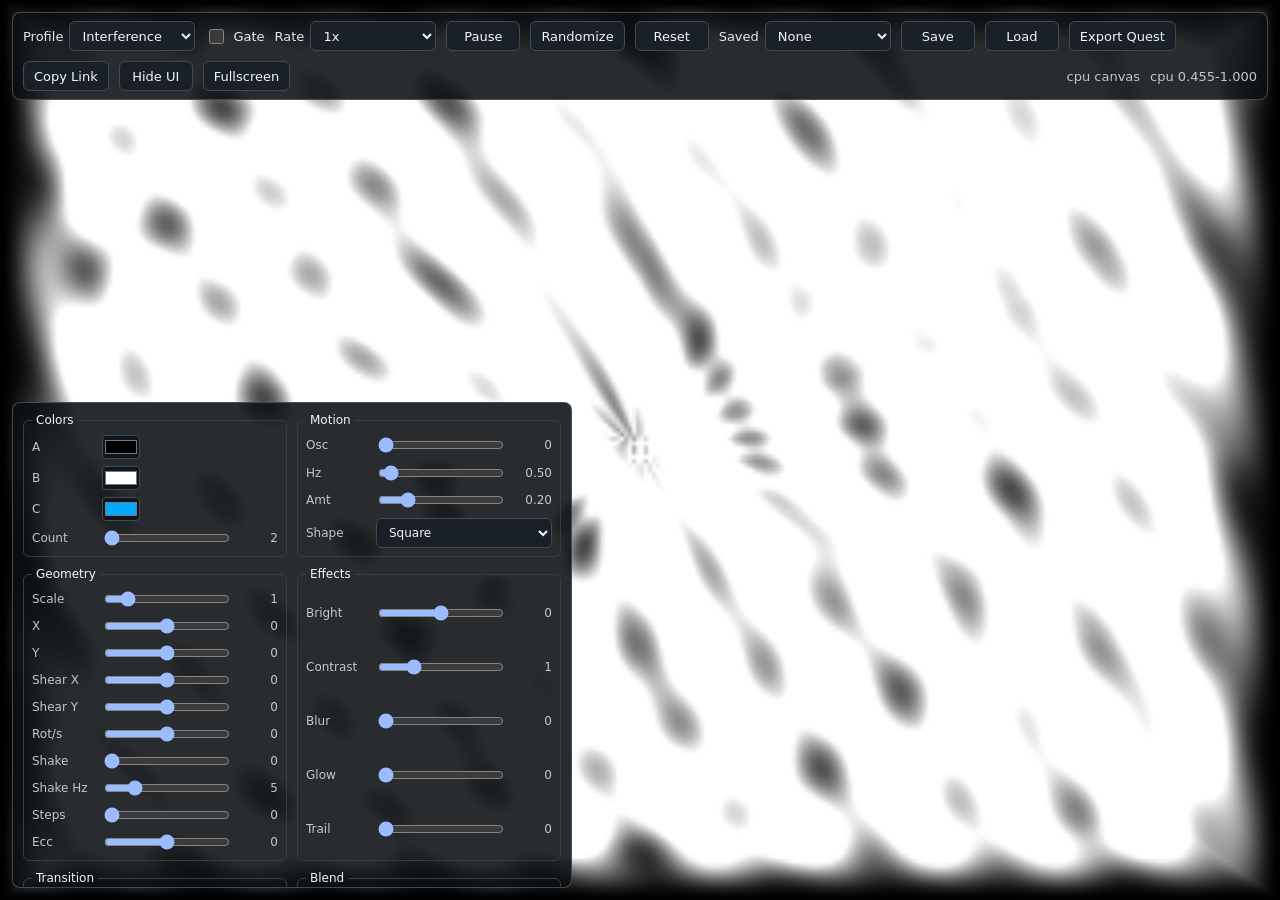
==== web/stimulus-preview/index.html @ 37d01fa6 "Add stimulus profile preview and browser handoff" ====
<!doctype html>
<html lang="en">
  <head>
    <meta charset="utf-8">
    <meta name="viewport" content="width=device-width, initial-scale=1">
    <title>Rusty Optics Stimulus Preview</title>
    <link rel="stylesheet" href="styles.css?v=tuning-5">
  </head>
  <body>
    <main class="stimulus-shell">
      <canvas id="stimulus-canvas" aria-label="Procedural stimulus preview"></canvas>
      <form id="toolbar" class="toolbar" autocomplete="off">
        <label>
          Profile
          <select id="profile-select">
            <option value="/fixtures/stimulus/interference_preview_profile.json" selected>Interference</option>
          </select>
        </label>
        <label><input id="temporal-gate" type="checkbox"> Gate</label>
        <label>
          Rate
          <select id="time-scale">
            <option value="0.25">0.25x</option>
            <option value="0.5">0.5x</option>
            <option value="1" selected>1x</option>
            <option value="2">2x</option>
          </select>
        </label>
        <button id="toggle-run" type="button">Pause</button>
        <button id="randomize-tuning" type="button">Randomize</button>
        <button id="reset-tuning" type="button">Reset</button>
        <label>
          Saved
          <select id="saved-preset-select">
            <option value="" selected>None</option>
          </select>
        </label>
        <button id="save-preset" type="button">Save</button>
        <button id="load-preset" type="button">Load</button>
        <button id="export-quest" type="button">Export Quest</button>
        <button id="copy-link" type="button">Copy Link</button>
        <button id="toggle-chrome" type="button">Hide UI</button>
        <button id="enter-fullscreen" type="button">Fullscreen</button>
        <output id="backend-status">loading</output>
        <output id="probe-status">probe pending</output>
      </form>
      <aside id="tuning-panel" class="tuning-panel" aria-label="Stimulus tuning controls">
        <div id="tuning-controls"></div>
      </aside>
    </main>
    <script type="module" src="app.js?v=tuning-5"></script>
  </body>
</html>
---- web/stimulus-preview/styles.css ----
:root {
  color-scheme: dark;
  font-family: Inter, ui-sans-serif, system-ui, -apple-system, BlinkMacSystemFont, "Segoe UI", sans-serif;
  background: #080a0d;
  color: #edf1f5;
}

* {
  box-sizing: border-box;
}

html,
body {
  width: 100%;
  height: 100%;
  margin: 0;
  overflow: hidden;
  background: #080a0d;
}

.stimulus-shell {
  position: fixed;
  inset: 0;
  overflow: hidden;
  background: #000;
}

#stimulus-canvas {
  display: block;
  width: 100vw;
  height: 100vh;
  touch-action: none;
  background: #000;
}

.toolbar {
  position: absolute;
  left: 12px;
  right: 12px;
  top: 12px;
  display: flex;
  flex-wrap: wrap;
  align-items: center;
  gap: 10px;
  max-width: calc(100vw - 24px);
  min-height: 44px;
  padding: 8px 10px;
  border: 1px solid rgba(73, 84, 99, 0.86);
  border-radius: 8px;
  background: rgba(12, 15, 19, 0.88);
  color: #e3e9ef;
  font-size: 13px;
  line-height: 1;
}

.toolbar label {
  display: inline-flex;
  align-items: center;
  gap: 6px;
  white-space: nowrap;
}

.toolbar input {
  width: 15px;
  height: 15px;
  accent-color: #9bbcff;
}

select,
button {
  min-height: 30px;
  border: 1px solid #404b58;
  border-radius: 6px;
  background: #1a2028;
  color: #f2f5f8;
  font: inherit;
}

select {
  min-width: 126px;
  padding: 0 8px;
}

button {
  min-width: 74px;
  padding: 0 10px;
}

button:hover,
button:focus,
select:focus {
  border-color: #9bbcff;
  outline: none;
}

output {
  color: #bdc8d3;
  white-space: nowrap;
}

#backend-status {
  margin-left: auto;
}

body.chrome-hidden .toolbar {
  display: none;
}

.tuning-panel {
  position: absolute;
  left: 12px;
  bottom: 12px;
  width: min(560px, calc(100vw - 24px));
  max-height: min(54vh, calc(100vh - 88px));
  overflow: auto;
  padding: 10px;
  border: 1px solid rgba(73, 84, 99, 0.86);
  border-radius: 8px;
  background: rgba(12, 15, 19, 0.88);
  color: #e3e9ef;
  font-size: 12px;
  scrollbar-color: #586575 #11161c;
}

.tuning-form {
  display: grid;
  grid-template-columns: repeat(2, minmax(0, 1fr));
  gap: 10px;
}

.tuning-form fieldset {
  min-width: 0;
  margin: 0;
  padding: 8px;
  border: 1px solid #333e49;
  border-radius: 6px;
  display: grid;
  gap: 7px;
}

.tuning-form legend {
  padding: 0 4px;
  color: #f2f5f8;
  font-size: 12px;
}

.range-control,
.color-control,
.select-control {
  min-width: 0;
  display: grid;
  align-items: center;
  gap: 6px;
}

.range-control {
  grid-template-columns: 64px minmax(0, 1fr) 44px;
}

.color-control {
  grid-template-columns: 64px 44px;
}

.select-control {
  grid-template-columns: 64px minmax(0, 1fr);
}

.range-control span,
.color-control span,
.select-control span {
  min-width: 0;
  overflow: hidden;
  color: #bdc8d3;
  text-overflow: ellipsis;
  white-space: nowrap;
}

.tuning-panel input[type="range"] {
  width: 100%;
  min-width: 0;
  accent-color: #9bbcff;
}

.tuning-panel input[type="color"] {
  width: 38px;
  height: 24px;
  padding: 0;
  border: 1px solid #404b58;
  border-radius: 4px;
  background: #11161c;
}

.tuning-panel select {
  width: 100%;
  min-width: 0;
  height: 26px;
  font-size: 12px;
}

.tuning-panel output {
  overflow: hidden;
  text-align: right;
  text-overflow: ellipsis;
}

body.chrome-hidden .tuning-panel {
  display: none;
}

@media (max-width: 720px) {
  .toolbar {
    left: 8px;
    right: 8px;
    top: 8px;
    gap: 8px;
    max-width: calc(100vw - 16px);
  }

  select {
    min-width: 104px;
  }

  #backend-status {
    flex-basis: 100%;
    margin-left: 0;
  }

  .tuning-panel {
    left: 8px;
    right: 8px;
    bottom: 8px;
    width: auto;
    max-height: 44vh;
  }

  .tuning-form {
    grid-template-columns: minmax(0, 1fr);
  }
}
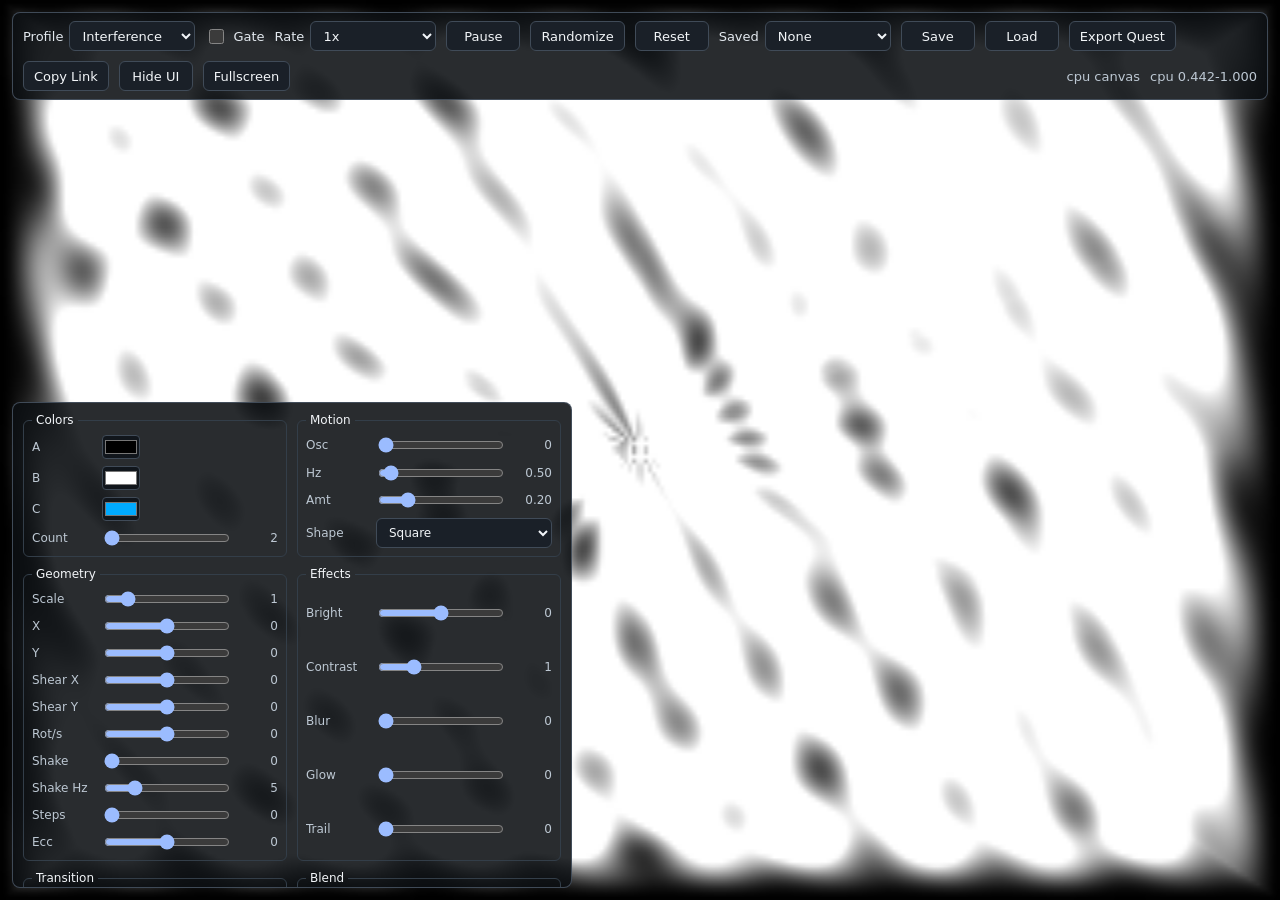
==== commit 78e6289b: "Add stimulus volume profile proof surface" ====
--- a/web/stimulus-preview/index.html
+++ b/web/stimulus-preview/index.html
@@ -14,6 +14,7 @@
           Profile
           <select id="profile-select">
             <option value="/fixtures/stimulus/interference_preview_profile.json" selected>Interference</option>
+            <option value="/fixtures/stimulus/volume_interference_preview_profile.json">Volume Proof</option>
           </select>
         </label>
         <label><input id="temporal-gate" type="checkbox"> Gate</label>
